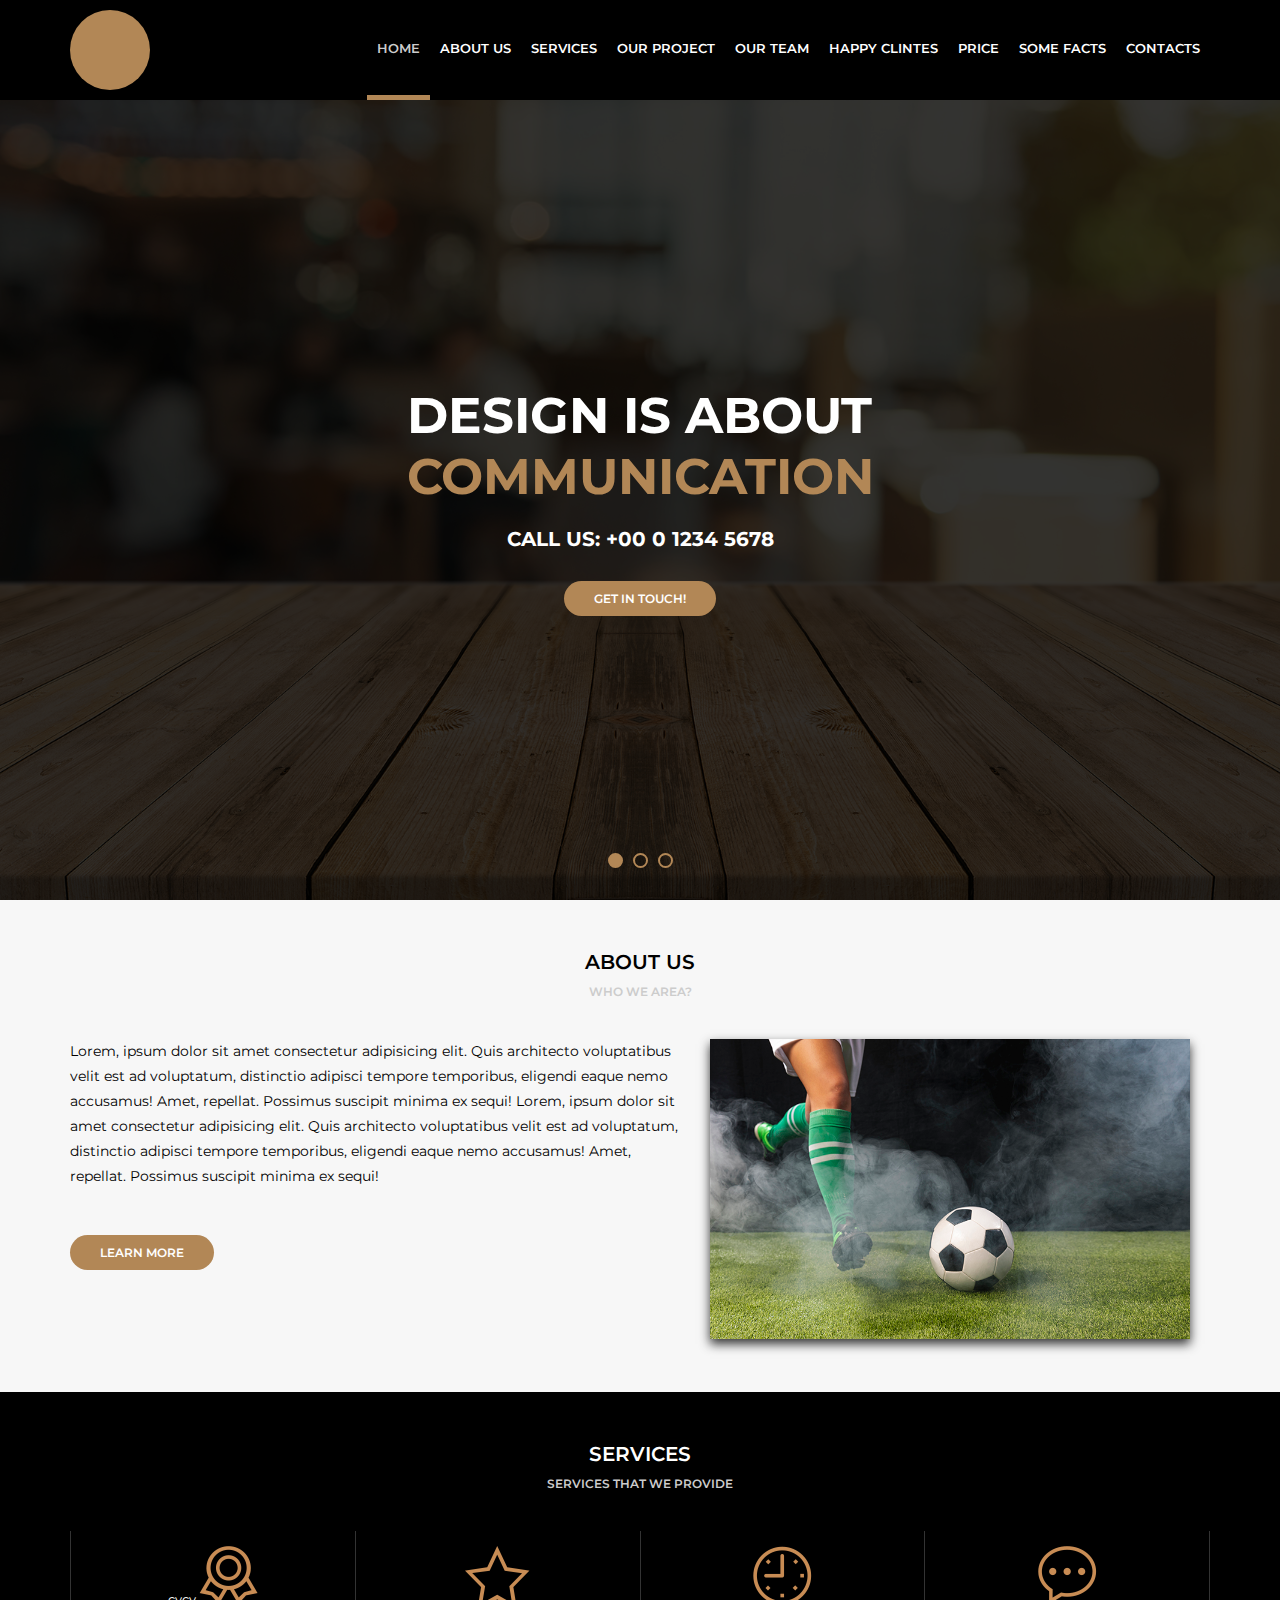
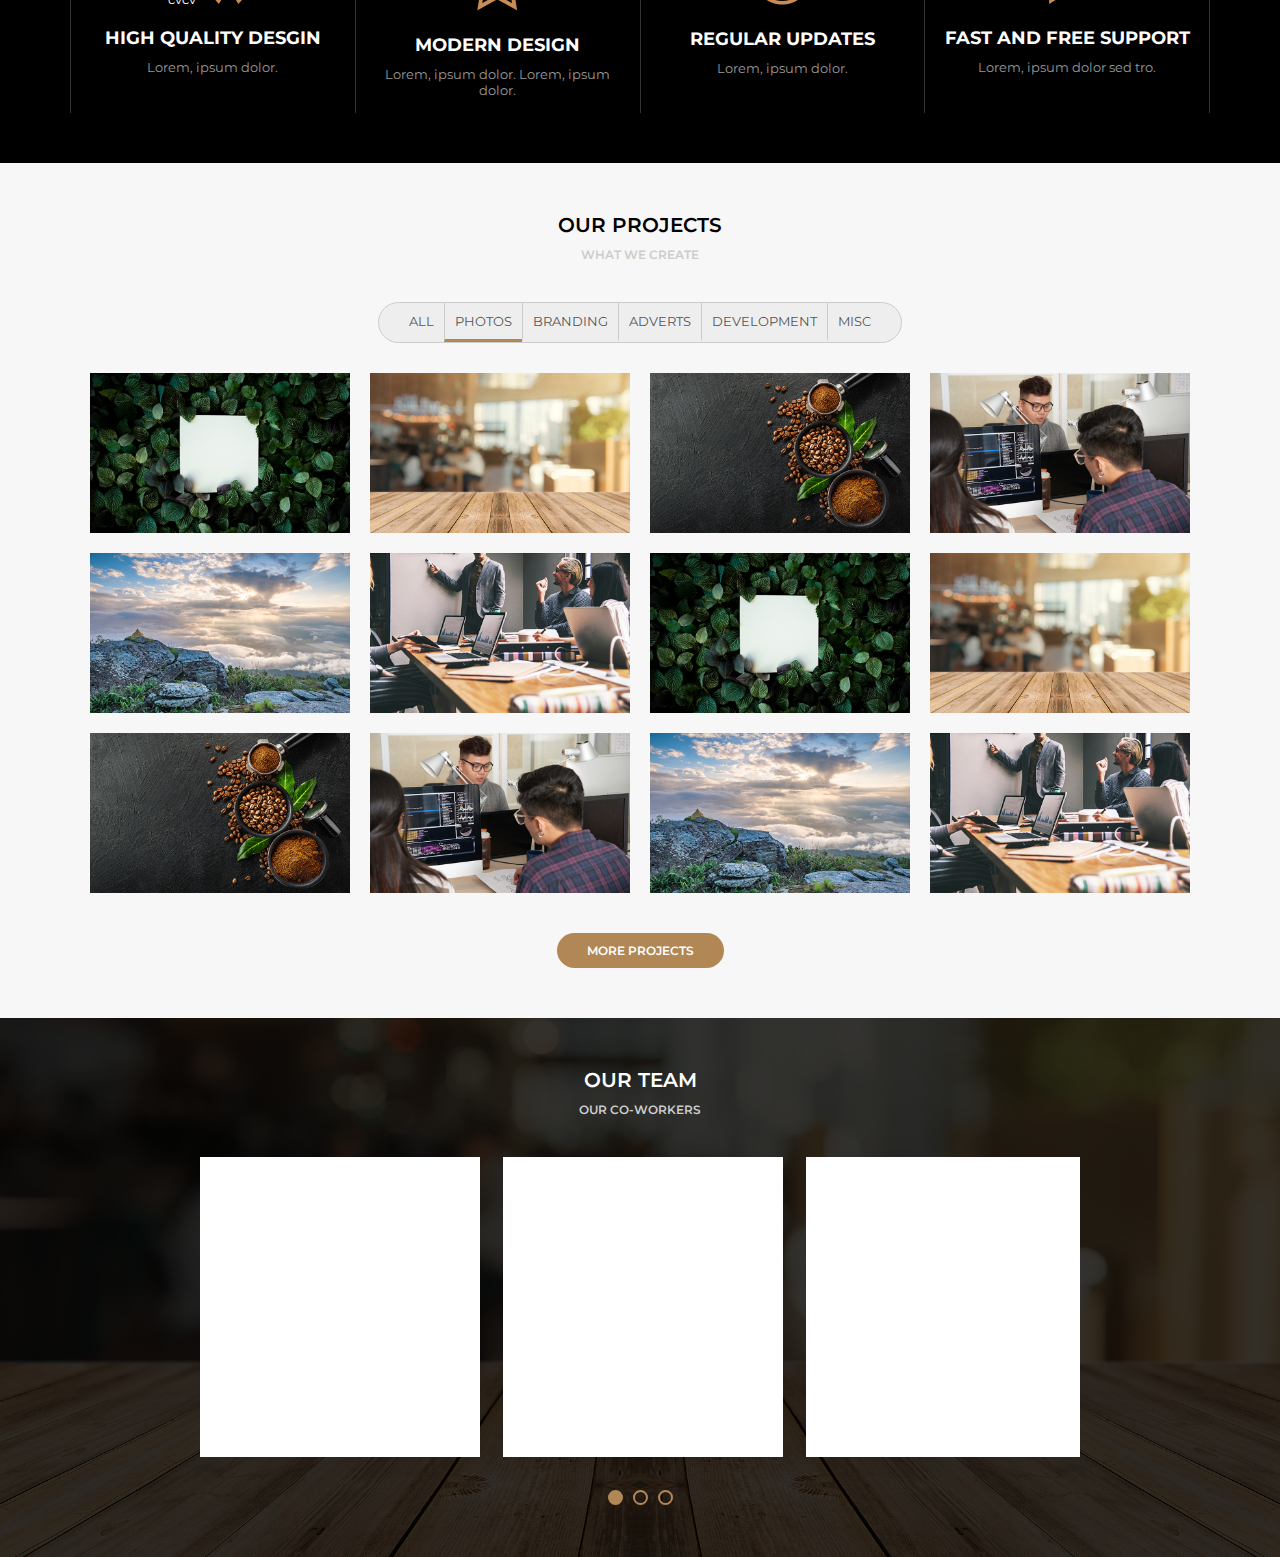
==== home.html @ 19d73759 "Initial commit" ====
<!DOCTYPE html>
<html lang="en">

<head>
    <meta charset="UTF-8">
    <meta http-equiv="X-UA-Compatible" content="IE=edge">
    <meta name="viewport" content="width=device-width, initial-scale=1.0">
    <link rel="stylesheet" href="./assets/css/style.css">
    <link rel="preconnect" href="https://fonts.googleapis.com">
    <!--* <link rel="preconnect" href="https://fonts.gstatic.com" crossorigin> -->
    <link href="https://fonts.googleapis.com/css2?family=Montserrat:wght@300;400;600;700&display=swap" rel="stylesheet">
    <title>Document</title>
</head>

<body>
    <header>
        <div class="header">
            <div class="logo">
                <div class="logoimg">

                </div>
            </div>
            <div class="menu">
                <nav>
                    <ul>
                        <li class="active"><a href="">Home</a></li>
                        <li><a href="">About Us</a></li>
                        <li><a href=""> Services</a></li>
                        <li><a href="">Our Project</a></li>
                        <li><a href="">Our Team</a></li>
                        <li><a href="">Happy clintes</a></li>
                        <li><a href="">Price</a></li>
                        <li><a href="">Some Facts</a></li>
                        <li><a href="">Contacts</a></li>
                    </ul>
                </nav>
            </div>
        </div>
    </header>
    <main>
        <section class="banner">
            <div class="sliders" style="margin-left:0 ;">
                <div class="slide">
                    <div class="slidearea">
                        <h1>Design is about <br><span>Communication</span></h1>
                        <h2>Call Us: +00 0 1234 5678</h2>
                        <a href="" class="button">Get in touch!</a>
                    </div>
                </div>
                <div class="slide">
                    <div class="slidearea">
                        <h1>Design is about <br><span>Teste</span></h1>
                        <h2>Call Us: +00 0 1234 5678</h2>
                        <a href="" class="button">Get in touch!</a>
                    </div>
                </div>
                <div class="slide">
                    <div class="slidearea">
                        <h1>Design is about <br><span>algo</span></h1>
                        <h2>Call Us: +00 0 1234 5678</h2>
                        <a href="" class="button">Get in touch!</a>
                    </div>
                </div>
            </div>
            <div class="sliders-pointers">
                <div class="pointer active"></div>
                <div class="pointer"></div>
                <div class="pointer"></div>
            </div>
        </section>

        <section class="default light">
            <div class="section-title">About us</div>
            <div class="section-desc">Who we area?</div>
            <div class="section-body">
                <div class="section-aboutus">
                    <div class="section-aboutus--left">
                        <p>
                            Lorem, ipsum dolor sit amet consectetur adipisicing elit. Quis architecto voluptatibus velit
                            est ad voluptatum, distinctio adipisci tempore temporibus, eligendi eaque nemo accusamus!
                            Amet, repellat. Possimus suscipit minima ex sequi!
                            Lorem, ipsum dolor sit amet consectetur adipisicing elit. Quis architecto voluptatibus velit
                            est ad voluptatum, distinctio adipisci tempore temporibus, eligendi eaque nemo accusamus!
                            Amet, repellat. Possimus suscipit minima ex sequi!
                        </p>
                        <br>
                        <a href="" class="button">Learn More</a>
                    </div>
                    <div class="section-aboutus--right">
                        <img src="./media/foto9.jpg" alt="foto-futebol">
                    </div>
                </div>

            </div>
        </section> 

        <section class="default dark">
            <div class="section-title">Services</div>
            <div class="section-desc">Services that we provide</div>
            <div class="section-body">
                <div class="section-services">
                    <div class="section-service"> cvcv
                        <img src="./assets/imagens/medalha.png" alt="icone-medalha">
                        <h4>High Quality Desgin</h4>
                        <p>Lorem, ipsum dolor.</p>
                    </div>
                    <div class="section-service">
                        <img src="./assets/imagens/estrela.png" alt="icone-estrela">
                        <h4>Modern design</h4>
                        <p>Lorem, ipsum dolor. Lorem, ipsum dolor.</p>
                    </div>
                    <div class="section-service">
                        <img src="./assets/imagens/relogio.png" alt="icone-medalha">
                        <h4>Regular Updates</h4>
                        <p>Lorem, ipsum dolor.</p>
                    </div>
                    <div class="section-service">
                        <img src="./assets/imagens/balao.png" alt="icone-medalha">
                        <h4>fast and free support</h4>
                        <p>Lorem, ipsum dolor sed tro.</p>
                    </div>

                </div>
            </div>
        </section>

        <section class="default light">
            <div class="section-title">Our Projects</div>
            <div class="section-desc">what we create </div>
            <div class="section-body">
                <div class="section-projects">
                    <div class="section-projects--filters">
                        <ul>
                            <li>All</li>
                            <li class="active">Photos</li>
                            <li>Branding</li>
                            <li>Adverts</li>
                            <li>Development</li>
                            <li>Misc</li>
                        </ul>
                    </div>
                    <div class="section-projects--photos">
                        <div class="section-projects--photo">
                            <div class="section-projects--photoarea">
                                <div class="section-projects--photoinfo">
                                    <h5>ABOUT</h5>
                                    <p>Lorem ipsum dolor sit amet.</p>
                                </div>
                                <img src="./media/foto1.jpg" alt="">
                            </div>
                        </div>
                        <div class="section-projects--photo">
                            <div class="section-projects--photoarea">
                                <div class="section-projects--photoinfo">
                                    <h5>ABOUT</h5>
                                    <p>Lorem ipsum dolor sit amet.</p>
                                </div>
                                <img src="./media/foto2.jpg" alt="">
                            </div>
                        </div>
                        <div class="section-projects--photo">
                            <div class="section-projects--photoarea">
                                <div class="section-projects--photoinfo">
                                    <h5>ABOUT</h5>
                                    <p>Lorem ipsum dolor sit amet.</p>
                                </div>
                                <img src="./media/foto3.jpg" alt="">
                            </div>
                        </div>
                        <div class="section-projects--photo">
                            <div class="section-projects--photoarea">
                                <div class="section-projects--photoinfo">
                                    <h5>ABOUT</h5>
                                    <p>Lorem ipsum dolor sit amet.</p>
                                </div>
                                <img src="./media/foto4.jpg" alt="">
                            </div>
                        </div>
                        <div class="section-projects--photo">
                            <div class="section-projects--photoarea">
                                <div class="section-projects--photoinfo">
                                    <h5>ABOUT</h5>
                                    <p>Lorem ipsum dolor sit amet.</p>
                                </div>
                                <img src="./media/foto5.jpg" alt="">
                            </div>
                        </div>
                        <div class="section-projects--photo">
                            <div class="section-projects--photoarea">
                                <div class="section-projects--photoinfo">
                                    <h5>ABOUT</h5>
                                    <p>Lorem ipsum dolor sit amet.</p>
                                </div>
                                <img src="./media/foto6.jpg" alt="">
                            </div>
                        </div>
                        <div class="section-projects--photo">
                            <div class="section-projects--photoarea">
                                <div class="section-projects--photoinfo">
                                    <h5>ABOUT</h5>
                                    <p>Lorem ipsum dolor sit amet.</p>
                                </div>
                                <img src="./media/foto1.jpg" alt="">
                            </div>
                        </div>
                        <div class="section-projects--photo">
                            <div class="section-projects--photoarea">
                                <div class="section-projects--photoinfo">
                                    <h5>ABOUT</h5>
                                    <p>Lorem ipsum dolor sit amet.</p>
                                </div>
                                <img src="./media/foto2.jpg" alt="">
                            </div>
                        </div>
                        <div class="section-projects--photo">
                            <div class="section-projects--photoarea">
                                <div class="section-projects--photoinfo">
                                    <h5>ABOUT</h5>
                                    <p>Lorem ipsum dolor sit amet.</p>
                                </div>
                                <img src="./media/foto3.jpg" alt="">
                            </div>
                        </div>
                        <div class="section-projects--photo">
                            <div class="section-projects--photoarea">
                                <div class="section-projects--photoinfo">
                                    <h5>ABOUT</h5>
                                    <p>Lorem ipsum dolor sit amet.</p>
                                </div>
                                <img src="./media/foto4.jpg" alt="">
                            </div>
                        </div>
                        <div class="section-projects--photo">
                            <div class="section-projects--photoarea">
                                <div class="section-projects--photoinfo">
                                    <h5>ABOUT</h5>
                                    <p>Lorem ipsum dolor sit amet.</p>
                                </div>
                                <img src="./media/foto5.jpg" alt="">
                            </div>
                        </div>
                        <div class="section-projects--photo">
                            <div class="section-projects--photoarea">
                                <div class="section-projects--photoinfo">
                                    <h5>ABOUT</h5>
                                    <p>Lorem ipsum dolor sit amet.</p>
                                </div>
                                <img src="./media/foto6.jpg" alt="">
                            </div>
                        </div>
                    </div>
                    <a href="#" class="button">More Projects</a>
                </div>

            </div>
        </section>

        <section class="default dark bg-team">
            <div class="section-team-area">
                <div class="section-title">our team</div>
                <div class="section-desc">our co-workers</div>
                <div class="section-body">
                    
                    <div class="section-team">
                        <div class="sliders" style="margin-left:0;">
                            <div class="slide">
                                <div class="slidearea">
                                   ...
                                </div>
                            </div>
                            <div class="slide">
                                <div class="slidearea">
                                    ...
                                </div>
                            </div>
                            <div class="slide">
                                <div class="slidearea">
                                    ...
                                </div>
                            </div>
                        </div>
                    </div>
                    <div class="sliders-pointers">
                        <div class="pointer active"></div>
                        <div class="pointer"></div>
                        <div class="pointer"></div>
                    </div>
                </div>
            </div>  
        </section>


    </main>
    <footer>

    </footer>
</body>

</html>
---- assets/css/style.css ----
@charset "UTF-8";



* {
    box-sizing: border-box;
    margin: 0px;
    padding: 0px;

}

body {
    font-family: 'Montserrat', 'Arial', 'Helvetica', 'sans-serif';
    font-size: 13px;
    overflow-x: hidden;
}

header {
    height: 100px;
    background-color: #000000;
    color: white;

}

.header {
    max-width: 1140px;
    height: 100px;
    margin: auto;
    display: flex;
    align-items: center;

}

.logo {

    width: 100px;


}

.logoimg {
    width: 80px;
    height: 80px;
    background-color: #b28756;
    border-radius: 40px;
}

.menu {

    flex: 1;
    display: flex;
    justify-content: flex-end;
}

.menu ul,
.menu li {
    list-style: none;
}

.menu ul {
    display: flex;
}

.menu li a {
    color: #FFF;
    text-transform: uppercase;
    font-weight: 600;
    text-decoration: none;
    padding-left: 10px;
    padding-right: 10px;
    height: 100px;
    display: flex;
    align-items: center;
    border-bottom: 5px solid #000000;

}

.menu li a:hover,
.menu .active a {
    border-bottom: 5px solid #b28756;
    color: #CCC;

}

.button {
    display: inline-block;
    background-color: #b28756;
    color: white;
    text-transform: uppercase;
    font-size: 12px;
    font-weight: 600;
    text-decoration: none;
    padding: 10px 30px;
    border-radius: 20px;
    margin-top: 30px;
}

.banner {
    height: calc(100vh - 100px);
    background-color: #333;
    background-image: url("../imagens/bg.jpg");
    background-size: cover;
    background-position: bottom;
    overflow: hidden;
}

/* .banner .sliders {
    background-color: rgba(61, 61, 61, 0.235);
    height: calc(100vh - 100px);

} */

.banner .sliders {
    width: 1000vw;
    height: 100%;



}

.banner .slide {
    width: 100vw;
    height: 100%;
    display: inline-block;
    background-color: rgba(0, 0, 0, 0.8);
}

.banner .slidearea {
    display: flex;
    flex-direction: column;
    height: 100%;
    align-items: center;
    justify-content: center;
    color: white;

}

.banner h1 {
    text-transform: uppercase;
    font-weight: bold;
    font-size: 50px;
}

.banner h1 span {
    color: #b28756;
}

.banner h2 {
    text-transform: uppercase;
    margin-top: 20px;
}


.banner .sliders-pointers {
    width: 100vw;
    height: 20px;

    position: absolute;
    margin-top: -50px;
    display: flex;
    justify-content: center;
    align-items: center;
}

.banner .pointer {
    width: 15px;
    height: 15px;
    border: 2px solid #b28756;
    border-radius: 8px;
    margin-left: 5px;
    margin-right: 5px;
    cursor: pointer;
}

.banner .pointer.active {
    background-color: #b28756;
}

.default {

    padding-top: 50px;
    padding-bottom: 50px;
}

.default .section-title,
.default .section-desc {
    text-align: center;
    text-transform: uppercase;
    font-weight: 600;
}

.default .section-title {
    font-size: 20px;


}

.default .section-desc {
    font-size: 12px;
    color: #CCC;
    margin-top: 10px;
    margin-bottom: 40px;
}

.default .section-body {
    max-width: 1140px;
    margin: auto;

}

.default.light {
    background-color: #F7F7F7;
}


.default.light .section-title,
.default.light .section-body {
    color: #000;

}

.default.dark {
    background-color: #000;
}

.default.dark .section-title,
.default.dark .section-body {
    color: #FFF;
}














/** CSS de áreas especificas */

.section-aboutus {
    display: flex;
}

.section-aboutus--left {
    flex: 1;
}

.section-aboutus--left p {
    font-size: 14px;
    line-height: 25px;
}

.section-aboutus--right {
    width: 520px;
    text-align: center;

}

.section-aboutus--right img {
    width: 480px;
    box-shadow: 0px 5px 10px #333;
}


.section-services {
    display: flex;

}

.section-service {
    flex: 1;
    text-align: center;
    border-right: 1px solid #333;
    padding: 15px;

}

.section-service:first-child {
    border-left: 1px solid #333;
}

.section-service h4 {
    margin-top: 20px;
    text-transform: uppercase;
    font-size: 18px;

}

.section-service p {
    margin-top: 10px;
    font-size: 13px;
    color: #999;
}




.section-projects {
    display: flex;
    flex-direction: column;
    align-items: center;

}

.section-projects--filters {
    display: inline-block;
    border: 1px solid #CCC;
    background-color: #EEE;
    border-radius: 30px;
    margin: auto;
    padding: 0px 20px;

}

.section-projects--filters ul,
.section-projects--filters li {
    list-style: none;
    display: flex;
}

.section-projects--filters li {
    display: inline-block;
    padding: 10px;
    text-transform: uppercase;
    font-size: 13px;
    border-left: 1px solid #CCC;
    color: #555;
    border-bottom: 3px solid #EEE;
    cursor: pointer;

}

.section-projects--filters .active,
.section-projects--filters li:hover {
    border-bottom-color: #b28756;
}

.section-projects--filters li:first-child {
    border-left: none;
}

.section-projects--photos {
    width: 100vw;
    max-width: 1140px;
    margin-top: 20px;
    display: flex;
    flex-wrap: wrap;
    justify-content: center;

}

.section-projects--photo {
    width: 280px;

}

.section-projects--photoarea {
    margin: 10px;
    width: 260px;
    height: 160px;
}

.section-projects--photoarea img {
    width: inherit;
    height: inherit;
}

.section-projects--photoinfo {
    position: absolute;
    background-color: rgba(0, 0, 0, 0.5);
    width: inherit;
    height: inherit;
    display: none;
    justify-content: center;
    align-items: center;
    color: white;
    flex-direction: column;

}

.section-projects--photoinfo h5 {
    font-size: 18px;
    font-weight: 600;

}

.section-projects--photoarea:hover .section-projects--photoinfo {
    display: flex;
}

.bg-team {
    background-image: url("../imagens/bg.jpg");
    background-size: cover;
    background-position: center;
    padding: 0;
}

.section-team-area {
    background-color: rgba(0, 0, 0, 0.8);
    padding-top: 50px;
    padding-bottom: 50px;
}

.section-team{
    overflow: hidden;
    max-width: 880px;
    margin: auto;
}

.section-team .sliders {
    width: 1000vw;
    height: 100%;



}

.section-team .slide {
    width: 280px;
    height: 100%;
    min-height: 300px;
    display: inline-block;
    background-color: rgba(255, 255, 255);
    margin-right: 20px;
}

.section-team .slidearea {
    display: flex;
    flex-direction: column;
    height: 100%;
    align-items: center;
    justify-content: center;
    color: white;

}

.section-team-area .sliders-pointers {
    margin-top: 30px;
    height: 20px;

    display: flex;
    justify-content: center;
    align-items: center;
}

.section-team-area .pointer {
    width: 15px;
    height: 15px;
    border: 2px solid #b28756;
    border-radius: 8px;
    margin-left: 5px;
    margin-right: 5px;
    cursor: pointer;
}

.section-team-area .pointer.active {
    background-color: #b28756;
}
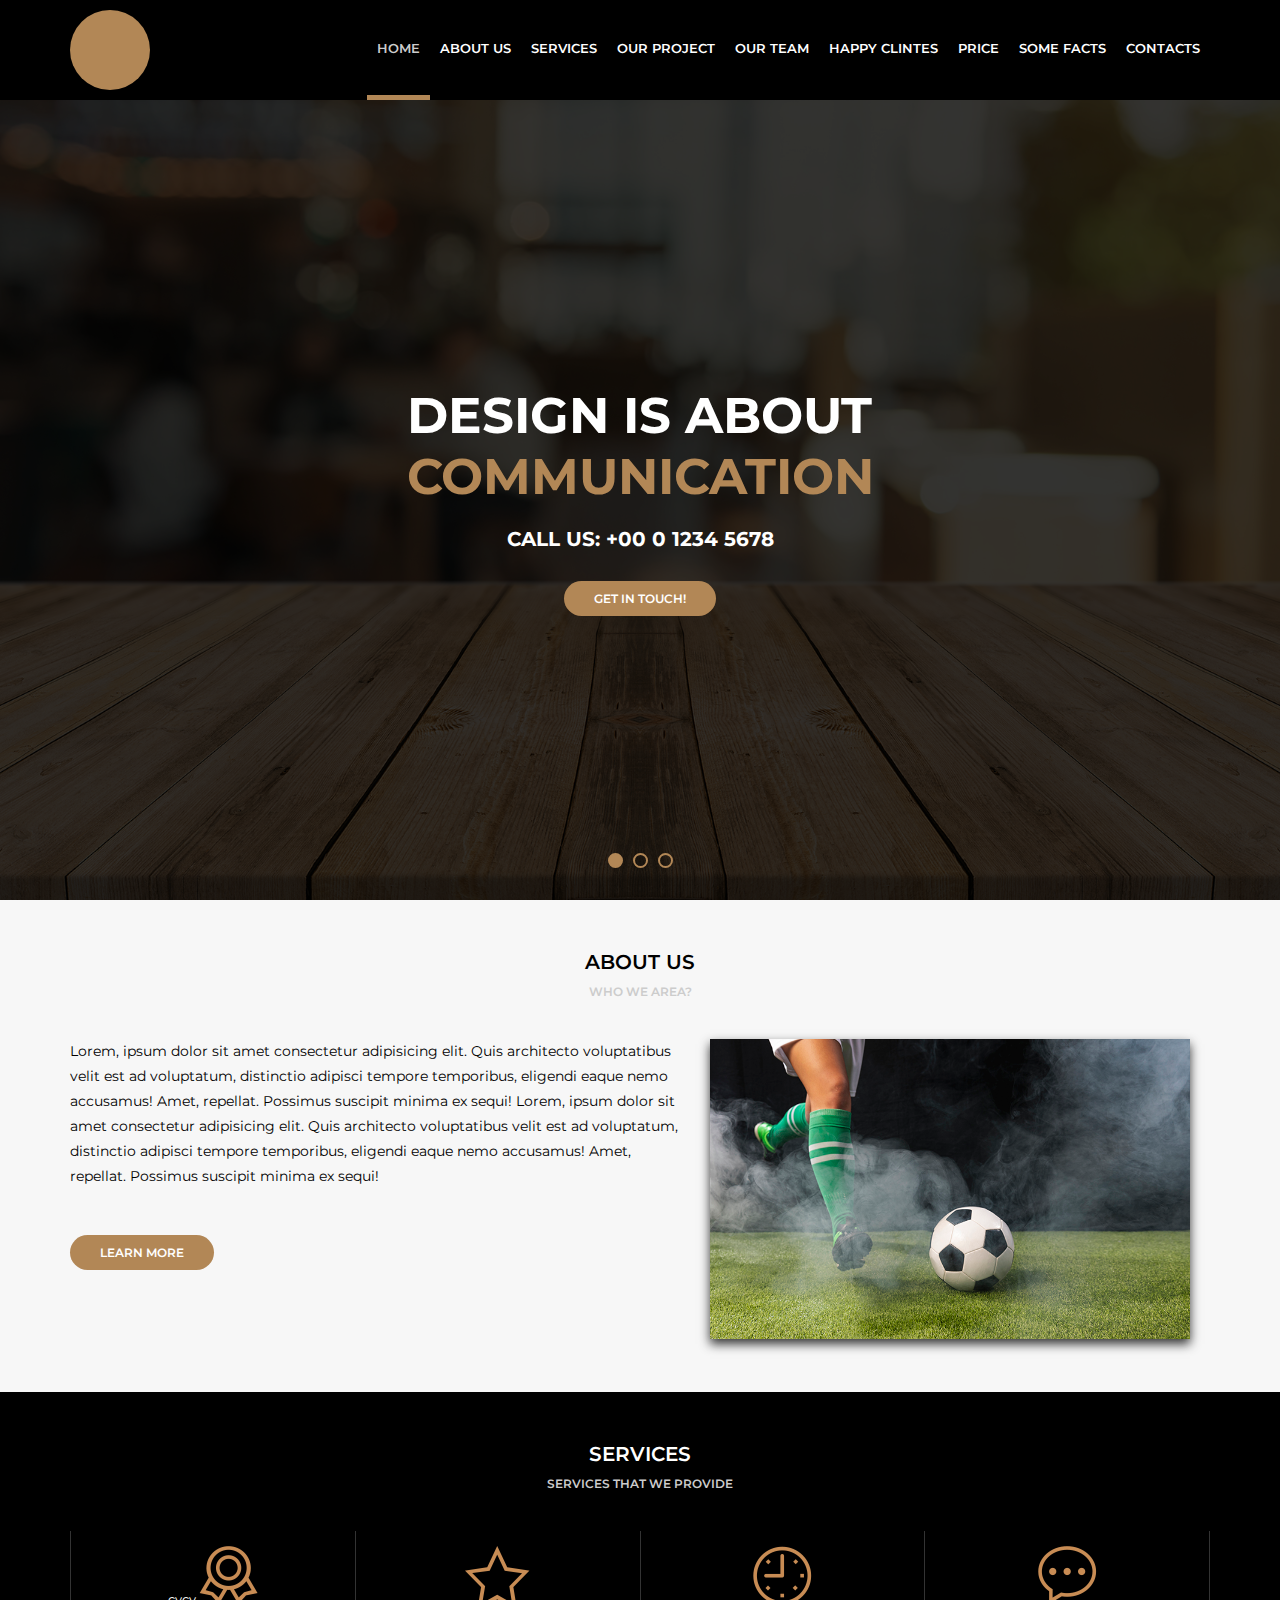
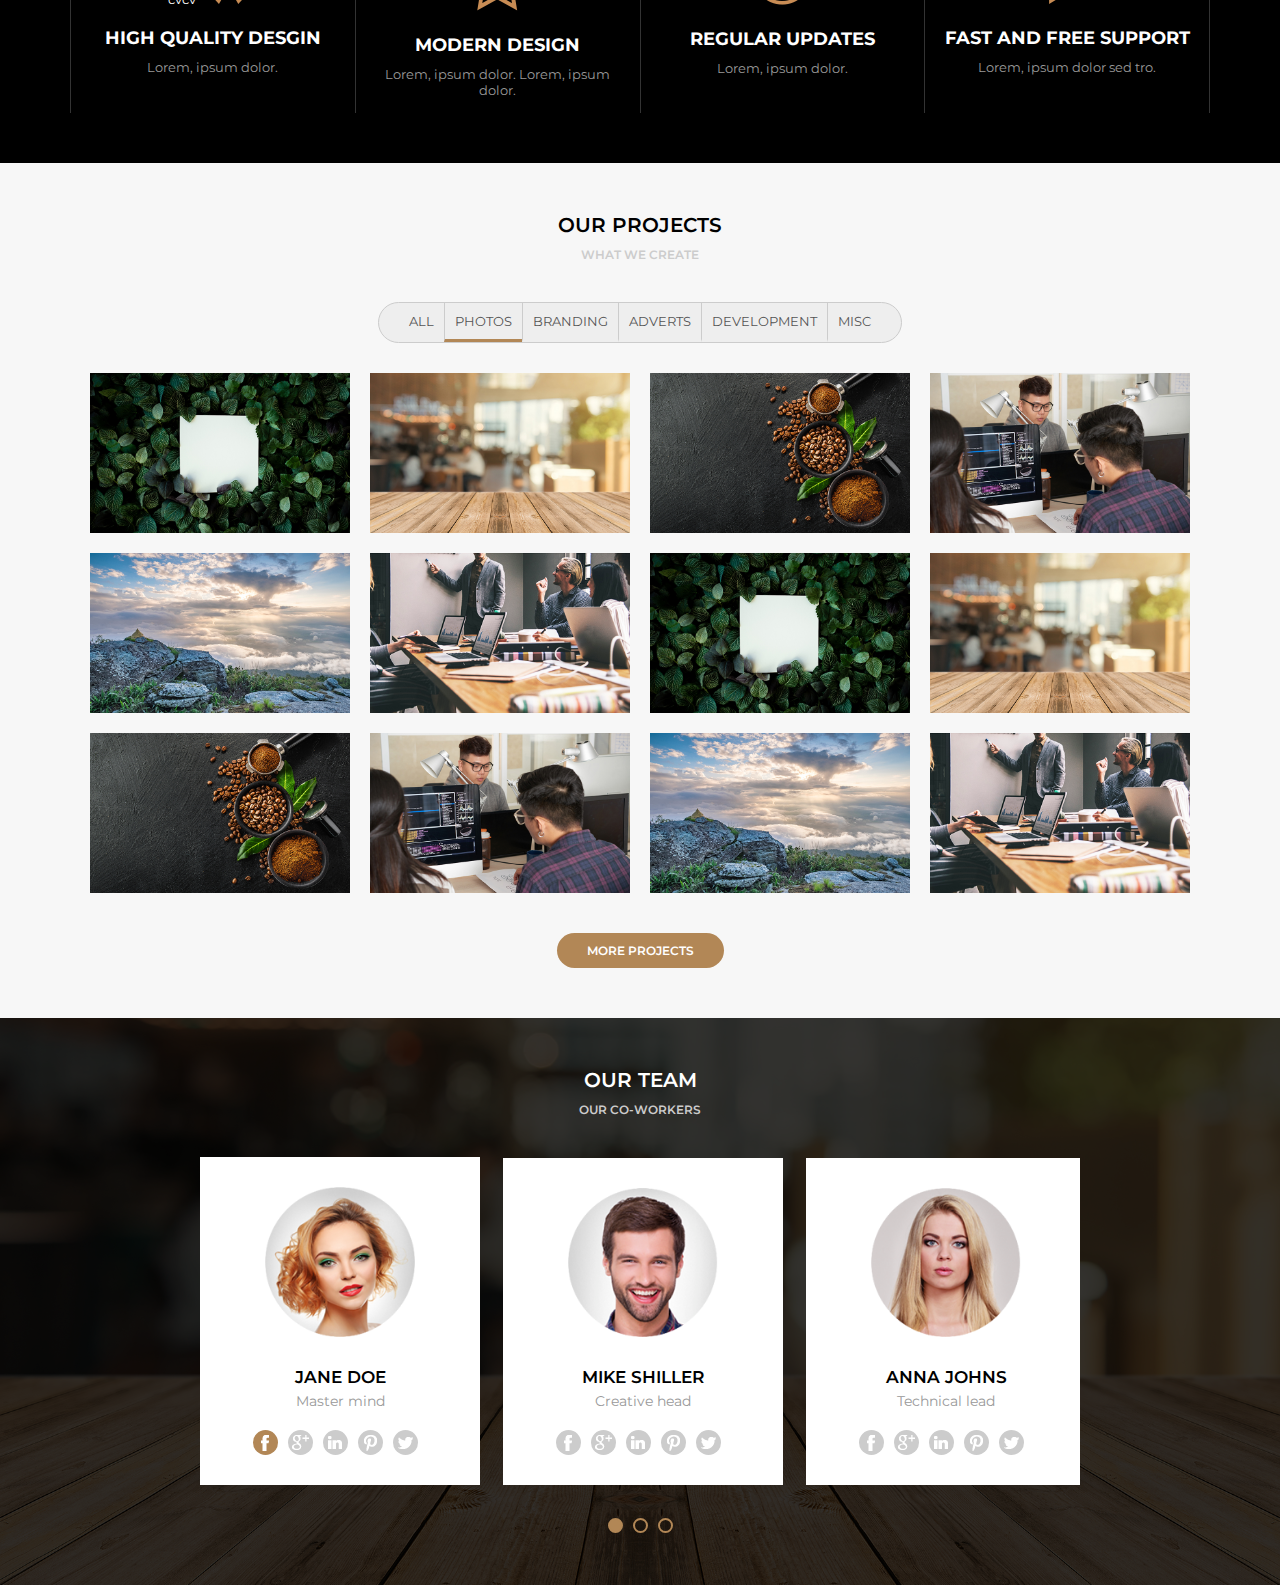
==== commit 66f40ec7: "update on section team" ====
--- a/home.html
+++ b/home.html
@@ -265,17 +265,62 @@
                         <div class="sliders" style="margin-left:0;">
                             <div class="slide">
                                 <div class="slidearea">
-                                   ...
+                                   <img class="section-team--avatar" src="./media/mulher1.png" alt="Woman Photo">
+                                   <div class="section-team--name">Jane Doe</div>
+                                   <div class="section-team--role">Master mind</div>
+                                   <div class="section-team--social">
+                                        <a class="actived" href=""><img src="./assets/imagens/facebook.png" alt="fabook-icone"></a>
+                                        <a href=""><img src="./assets/imagens/googleplus.png" alt="googleplus-icone"></a>
+                                        <a href=""><img src="./assets/imagens/linkedin.png" alt="linkedin-icone"></a>
+                                        <a href=""><img src="./assets/imagens/pinterest.png" alt="pinterest-icone"></a>
+                                        <a href=""><img src="./assets/imagens/twitter.png" alt="twitter-icone"></a>
+                                        
+                                   </div>
                                 </div>
                             </div>
                             <div class="slide">
                                 <div class="slidearea">
-                                    ...
+                                    <img class="section-team--avatar" src="./media/homem1.png" alt="Woman Photo">
+                                   <div class="section-team--name">mike shiller</div>
+                                   <div class="section-team--role">Creative head</div>
+                                   <div class="section-team--social">
+                                        <a href=""><img src="./assets/imagens/facebook.png" alt="fabook-icone"></a>
+                                        <a href=""><img src="./assets/imagens/googleplus.png" alt="googleplus-icone"></a>
+                                        <a href=""><img src="./assets/imagens/linkedin.png" alt="linkedin-icone"></a>
+                                        <a href=""><img src="./assets/imagens/pinterest.png" alt="pinterest-icone"></a>
+                                        <a href=""><img src="./assets/imagens/twitter.png" alt="twitter-icone"></a>
+                                        
+                                   </div>
                                 </div>
                             </div>
                             <div class="slide">
                                 <div class="slidearea">
-                                    ...
+                                    <img class="section-team--avatar" src="./media/mulher2.png" alt="Woman Photo">
+                                   <div class="section-team--name">Anna Johns</div>
+                                   <div class="section-team--role">Technical lead</div>
+                                   <div class="section-team--social">
+                                        <a href=""><img src="./assets/imagens/facebook.png" alt="fabook-icone"></a>
+                                        <a href=""><img src="./assets/imagens/googleplus.png" alt="googleplus-icone"></a>
+                                        <a href=""><img src="./assets/imagens/linkedin.png" alt="linkedin-icone"></a>
+                                        <a href=""><img src="./assets/imagens/pinterest.png" alt="pinterest-icone"></a>
+                                        <a href=""><img src="./assets/imagens/twitter.png" alt="twitter-icone"></a>
+                                        
+                                   </div>
+                                </div>
+                            </div>
+                            <div class="slide">
+                                <div class="slidearea">
+                                    <img class="section-team--avatar" src="./media/mulher2.png" alt="Woman Photo">
+                                   <div class="section-team--name">Anna Johns</div>
+                                   <div class="section-team--role">Technical lead</div>
+                                   <div class="section-team--social">
+                                        <a href=""><img src="./assets/imagens/facebook.png" alt="fabook-icone"></a>
+                                        <a href=""><img src="./assets/imagens/googleplus.png" alt="googleplus-icone"></a>
+                                        <a href=""><img src="./assets/imagens/linkedin.png" alt="linkedin-icone"></a>
+                                        <a href=""><img src="./assets/imagens/pinterest.png" alt="pinterest-icone"></a>
+                                        <a href=""><img src="./assets/imagens/twitter.png" alt="twitter-icone"></a>
+                                        
+                                   </div>
                                 </div>
                             </div>
                         </div>
--- a/assets/css/style.css
+++ b/assets/css/style.css
@@ -411,6 +411,7 @@
     overflow: hidden;
     max-width: 880px;
     margin: auto;
+    
 }
 
 .section-team .sliders {
@@ -436,9 +437,12 @@
     height: 100%;
     align-items: center;
     justify-content: center;
-    color: white;
-
-}
+    color: #000;
+    padding: 30px;
+
+}
+
+
 
 .section-team-area .sliders-pointers {
     margin-top: 30px;
@@ -462,3 +466,50 @@
 .section-team-area .pointer.active {
     background-color: #b28756;
 }
+
+.section-team--avatar{
+    width: 150px;
+    height: auto;
+    
+
+}
+
+
+.section-team--name {
+    text-transform: uppercase;
+    font-weight: 600;
+    font-size: 17px;
+    margin-top: 30px;
+}
+
+.section-team--role {
+    font-size: 14px;
+    color: #999;
+    margin-top: 5px;
+
+}
+
+.section-team--social  {
+    display: flex;
+    margin-top: 20px;
+
+
+}
+
+.section-team--social a  {
+    display: inline-flex;
+    justify-content: center;
+    align-items: center;
+    width: 25px;
+    height: 25px;
+    background-color: #CCC;
+    border-radius: 13px;
+    margin-right: 10px;
+    
+}
+
+.section-team--social a:hover,
+.section-team--social .actived {
+    background-color: #b28756;
+    
+}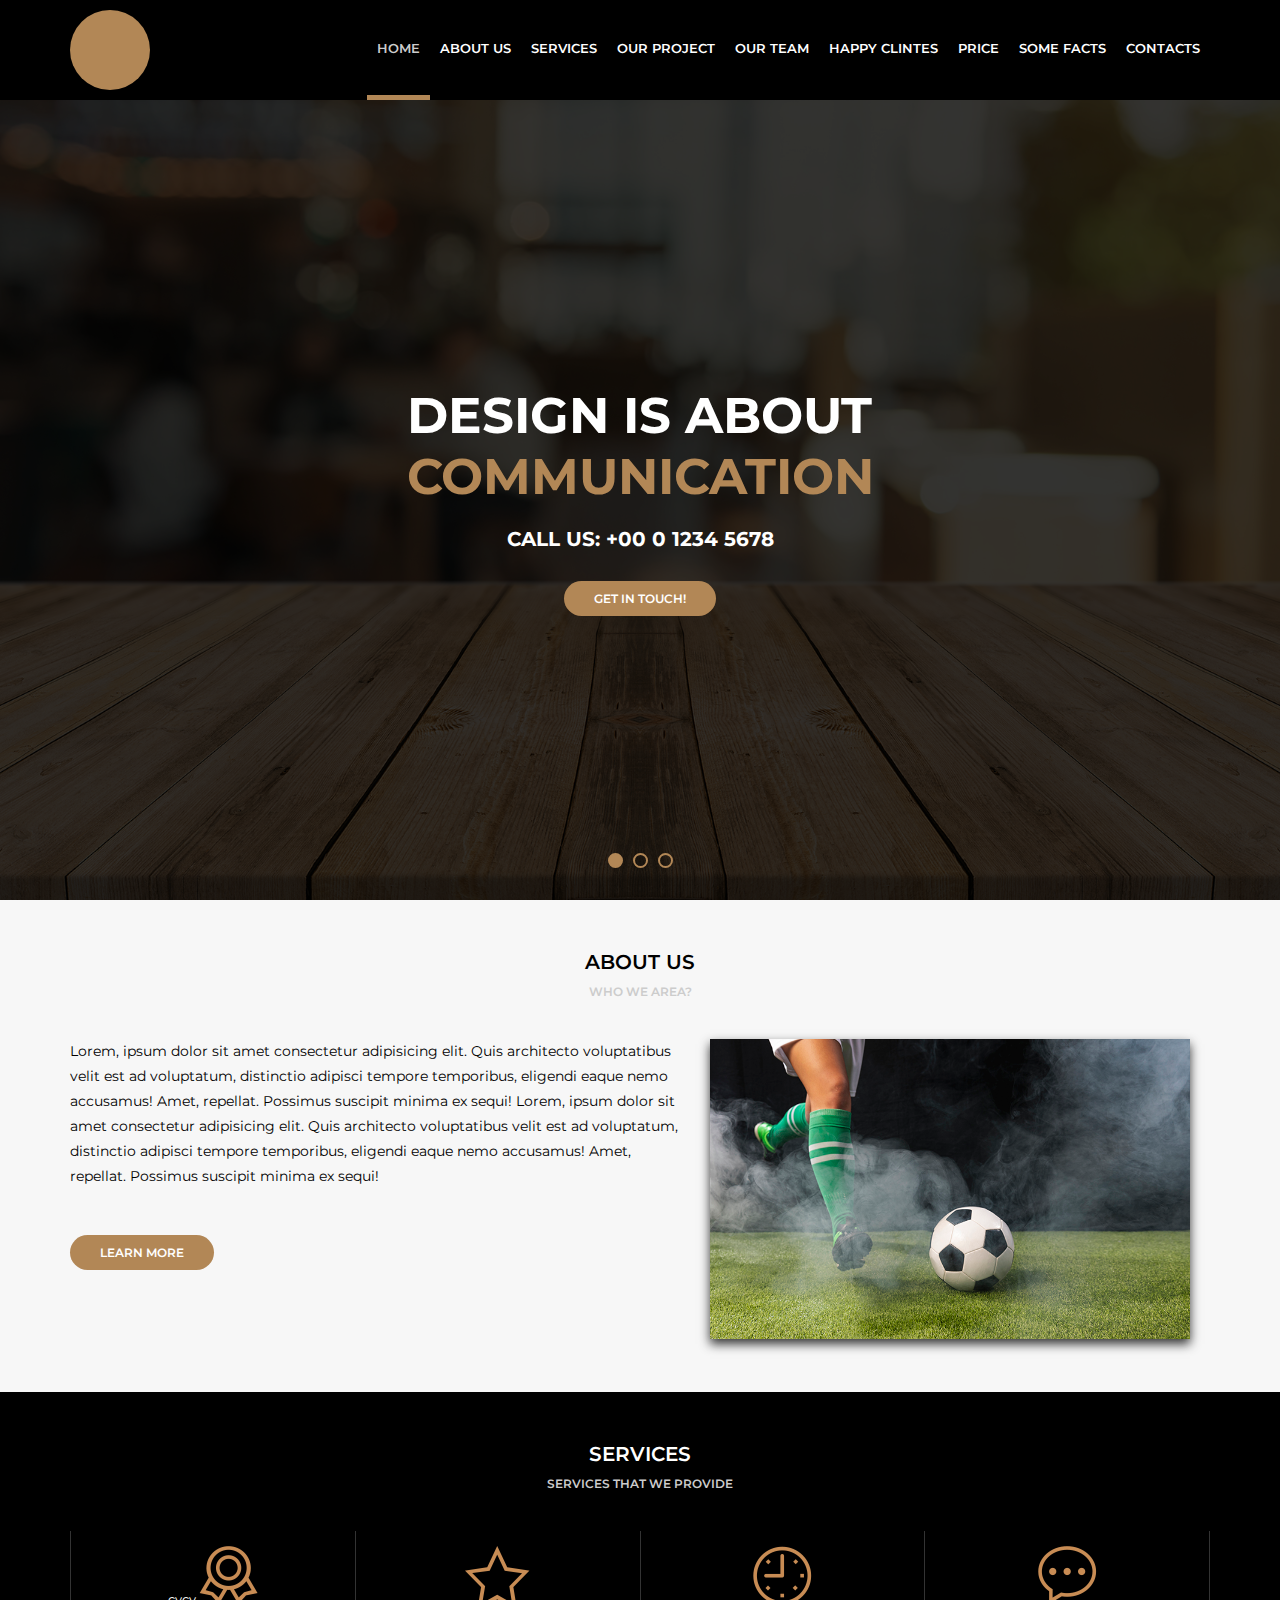
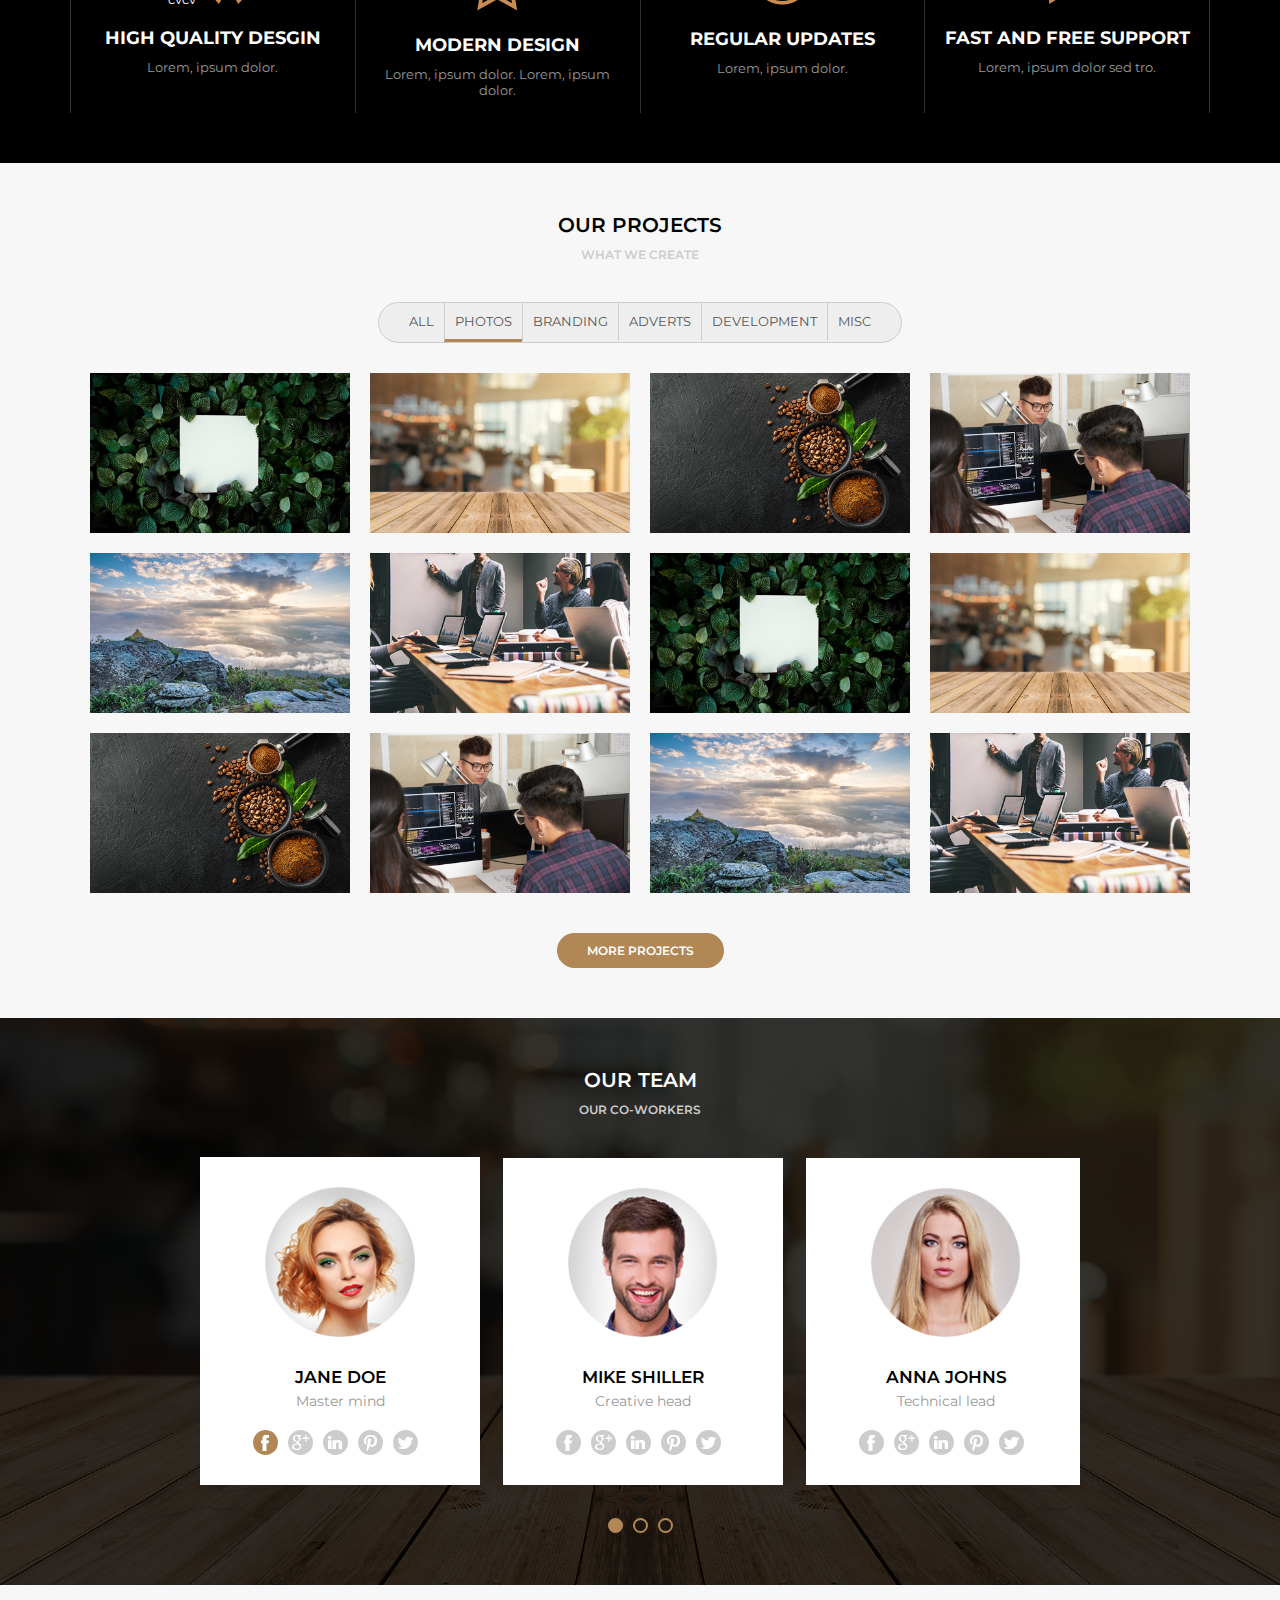
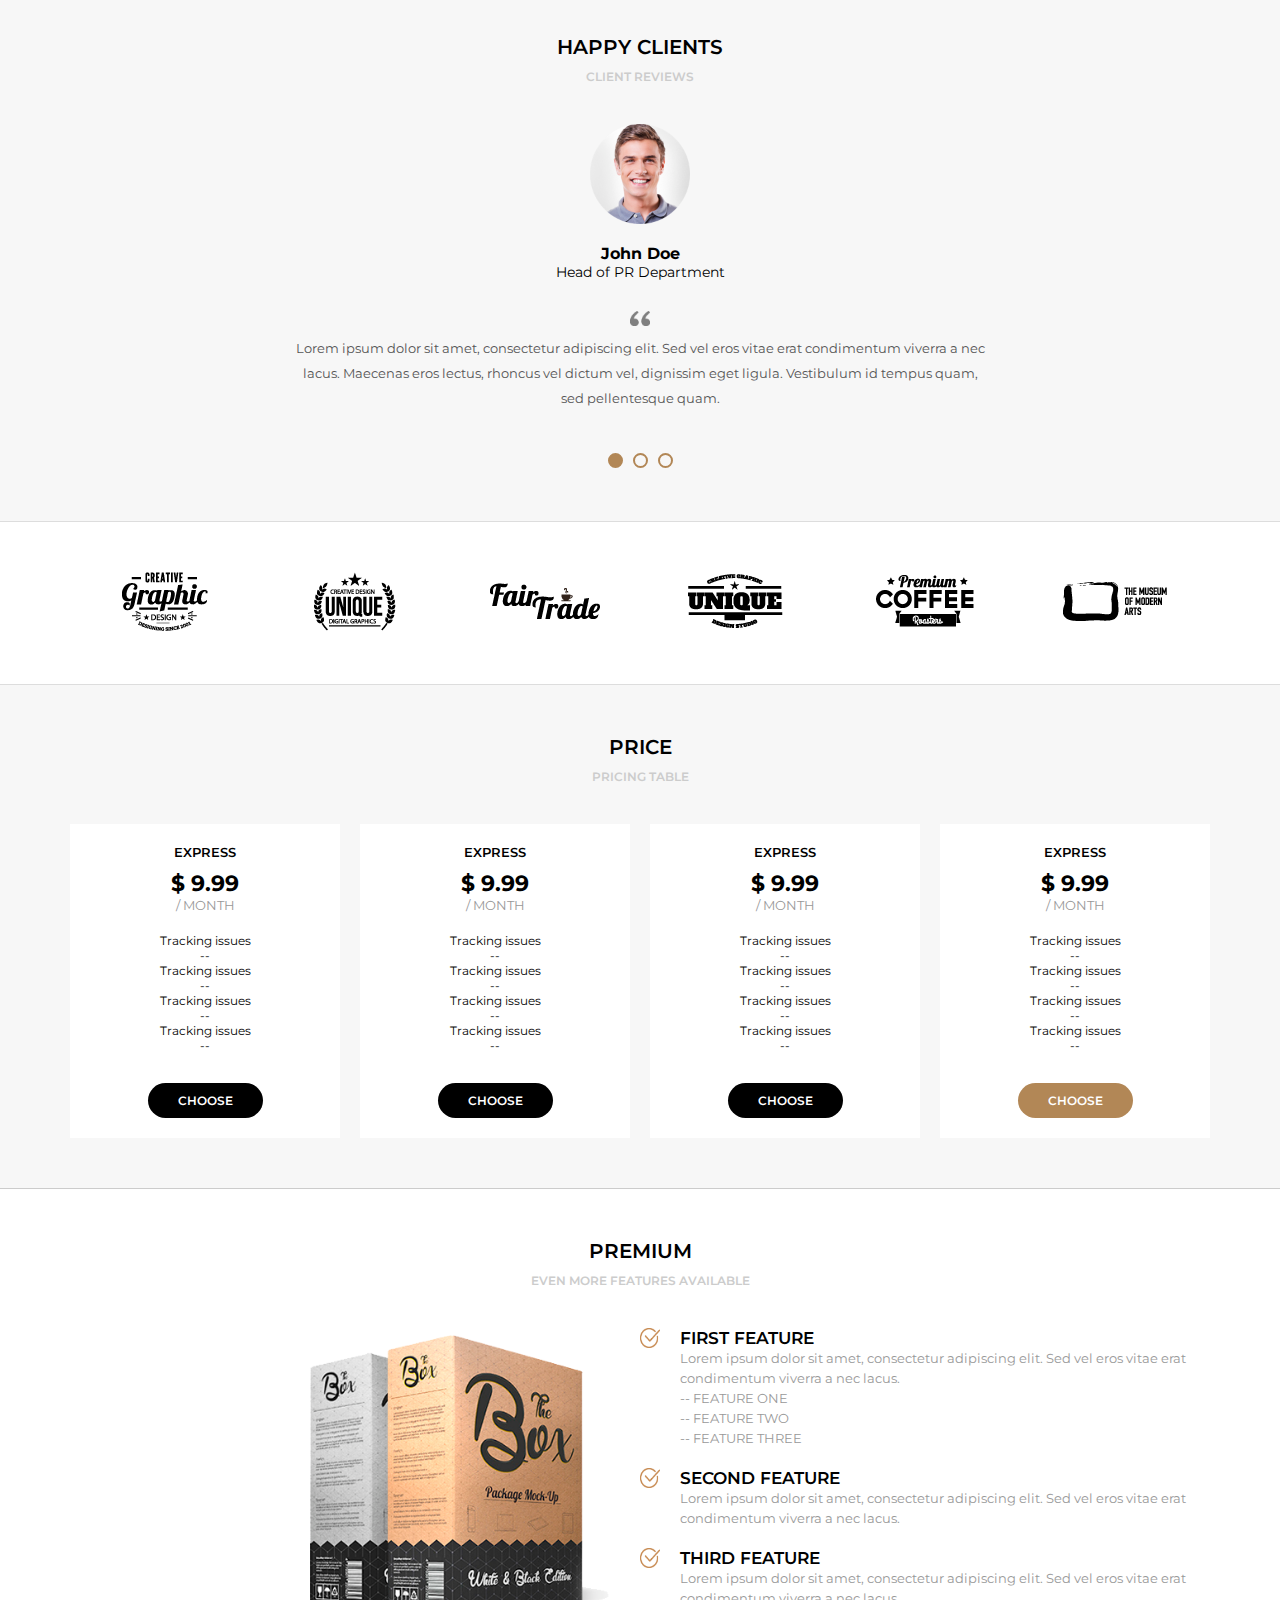
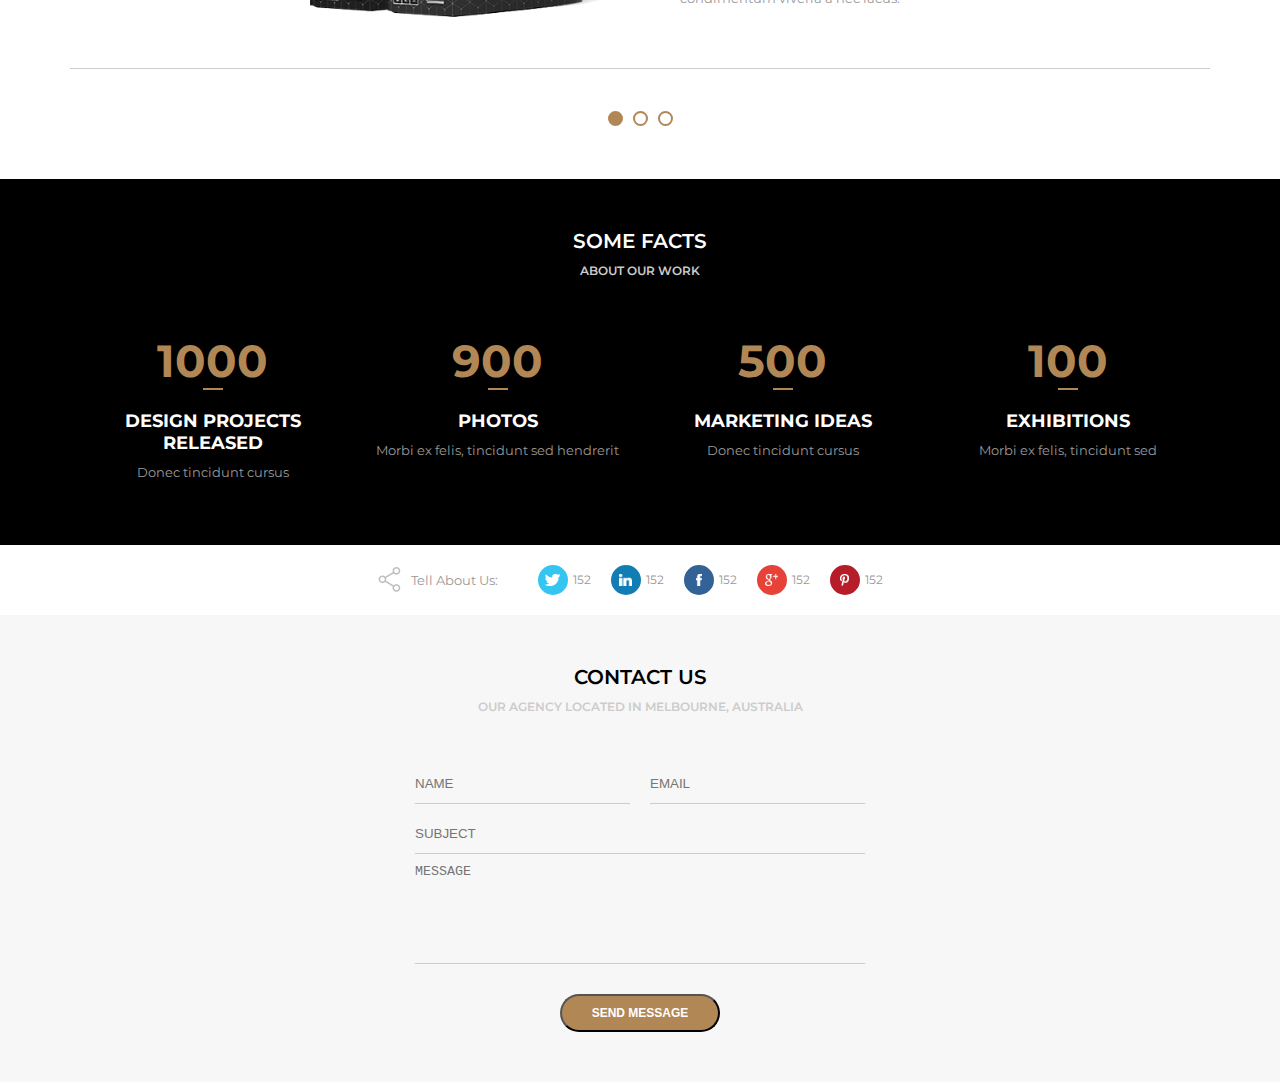
==== commit 92f27b4b: "updates new features" ====
--- a/home.html
+++ b/home.html
@@ -9,7 +9,7 @@
     <link rel="preconnect" href="https://fonts.googleapis.com">
     <!--* <link rel="preconnect" href="https://fonts.gstatic.com" crossorigin> -->
     <link href="https://fonts.googleapis.com/css2?family=Montserrat:wght@300;400;600;700&display=swap" rel="stylesheet">
-    <title>Document</title>
+    <title>Awax project</title>
 </head>
 
 <body>
@@ -334,6 +334,269 @@
             </div>  
         </section>
 
+        <section class="default light testimonials">
+            <div class="section-title">Happy Clients</div>
+            <div class="section-desc">Client Reviews</div>
+            <div class="section-body">
+                <div class="section-testimonials">
+                    <div class="sliders" style="margin-left:0;">
+                        <div class="slide">
+                            <div class="slidearea">
+                                <img class="section-testimonials--avatar" src="media/homem2.png" />
+                                <div class="section-testimonials--name">John Doe</div>
+                                <div class="section-testimonials--role">Head of PR Department</div>
+                                <img class="section-testimonials--quoteimg" src="./assets/imagens/quote.png" />
+                                <div class="section-testimonials--quote">Lorem ipsum dolor sit amet, consectetur adipiscing elit. Sed vel eros vitae erat condimentum viverra a nec lacus. Maecenas eros lectus, rhoncus vel dictum vel, dignissim eget ligula. Vestibulum id tempus quam, sed pellentesque quam.</div>
+                            </div>
+                        </div><div class="slide">
+                            <div class="slidearea">
+                                <img class="section-testimonials--avatar" src="media/homem2.png" />
+                                <div class="section-testimonials--name">John Doe1</div>
+                                <div class="section-testimonials--role">Head of PR Department</div>
+                                <img class="section-testimonials--quoteimg" src="./assets/imagens/quote.png" />
+                                <div class="section-testimonials--quote">Lorem ipsum dolor sit amet, consectetur adipiscing elit. Sed vel eros vitae erat condimentum viverra a nec lacus. Maecenas eros lectus, rhoncus vel dictum vel, dignissim eget ligula. Vestibulum id tempus quam, sed pellentesque quam.</div>
+                            </div>
+                        </div><div class="slide">
+                            <div class="slidearea">
+                                <img class="section-testimonials--avatar" src="media/homem2.png" />
+                                <div class="section-testimonials--name">John Doe2</div>
+                                <div class="section-testimonials--role">Head of PR Department</div>
+                                <img class="section-testimonials--quoteimg" src="./assets/imagens/quote.png" />
+                                <div class="section-testimonials--quote">Lorem ipsum dolor sit amet, consectetur adipiscing elit. Sed vel eros vitae erat condimentum viverra a nec lacus. Maecenas eros lectus, rhoncus vel dictum vel, dignissim eget ligula. Vestibulum id tempus quam, sed pellentesque quam.</div>
+                            </div>
+                        </div>
+                    </div>
+                    <div class="sliders-pointers">
+                        <div class="pointer active"></div>
+                        <div class="pointer"></div>
+                        <div class="pointer"></div>
+                    </div>
+                </div>
+            </div>
+        </section>
+
+        <section class="default section-companies">
+            <div class="section-body">
+                <div class="section-companies--area">
+                    <div class="section-company">
+                        <img src="./media/empresa1.png" alt="">
+                    </div>
+                    <div class="section-company">
+                        <img src="./media/empresa2.png" alt="">
+                    </div>
+                    <div class="section-company">
+                        <img src="./media/empresa3.png" alt="">
+                    </div>
+                    <div class="section-company">
+                        <img src="./media/empresa4.png" alt="">
+                    </div>
+                    <div class="section-company">
+                        <img src="./media/empresa5.png" alt="">
+                    </div>
+                    <div class="section-company">
+                        <img src="./media/empresa6.png" alt="">
+                    </div>
+                </div>
+
+            </div>
+        </section>
+
+        <section class="default light">
+            <div class="section-title">Price</div>
+            <div class="section-desc">Pricing table</div>
+            <div class="section-body">
+                <div class="section-price">
+                    <div class="section-price--item">
+                        <div class="section-price--item-name">Express</div>
+                        <div class="section-price--item-money">$ 9.99</div>
+                        <div class="section-price--item-period">/ month</div>
+                        <div class="section-price--item-point">Tracking issues <br/>--</div>
+                        <div class="section-price--item-point">Tracking issues <br/>--</div>
+                        <div class="section-price--item-point">Tracking issues <br/>--</div>
+                        <div class="section-price--item-point">Tracking issues <br/>--</div>
+                        <a href="#" class="button button--dark" >CHoose</a>
+                    </div>
+                    <div class="section-price--item">
+                        <div class="section-price--item-name">Express</div>
+                        <div class="section-price--item-money">$ 9.99</div>
+                        <div class="section-price--item-period">/ month</div>
+                        <div class="section-price--item-point">Tracking issues <br/>--</div>
+                        <div class="section-price--item-point">Tracking issues <br/>--</div>
+                        <div class="section-price--item-point">Tracking issues <br/>--</div>
+                        <div class="section-price--item-point">Tracking issues <br/>--</div>
+                        <a href="#" class="button button--dark" >CHoose</a>
+                    </div>
+                    <div class="section-price--item">
+                        <div class="section-price--item-name">Express</div>
+                        <div class="section-price--item-money">$ 9.99</div>
+                        <div class="section-price--item-period">/ month</div>
+                        <div class="section-price--item-point">Tracking issues <br/>--</div>
+                        <div class="section-price--item-point">Tracking issues <br/>--</div>
+                        <div class="section-price--item-point">Tracking issues <br/>--</div>
+                        <div class="section-price--item-point">Tracking issues <br/>--</div>
+                        <a href="#" class="button button--dark" >CHoose</a>
+                    </div>
+                    <div class="section-price--item">
+                        <div class="section-price--item-name">Express</div>
+                        <div class="section-price--item-money">$ 9.99</div>
+                        <div class="section-price--item-period">/ month</div>
+                        <div class="section-price--item-point">Tracking issues <br/>--</div>
+                        <div class="section-price--item-point">Tracking issues <br/>--</div>
+                        <div class="section-price--item-point">Tracking issues <br/>--</div>
+                        <div class="section-price--item-point">Tracking issues <br/>--</div>
+                        <a href="#" class="button button--dark actived" >CHoose</a>
+                    </div>
+                </div>
+            </div>
+        </section>
+
+        <section class="default light premium">
+            <div class="section-title">Premium</div>
+            <div class="section-desc">Even More Features Available</div>
+            <div class="section-body">
+                <div class="section-premium">
+                    <div class="sliders" style="margin-left: 0;">
+                        <div class="slide">
+                            <div class="slidearea">
+                                <div class="section-premium--left">
+                                    <img src="media/livros.png" />
+                                </div>
+                                <div class="section-premium--right">
+                                        <div class="section-premium--item">
+                                            <img src="assets/imagens/check.png" />
+                                            <div>
+                                                <h4>FIRST FEATURE</h4>
+                                                Lorem ipsum dolor sit amet, consectetur adipiscing elit. Sed vel eros vitae erat condimentum viverra a nec lacus.<br/>
+                                                -- FEATURE ONE<br/>
+                                                -- FEATURE TWO<br/>
+                                                -- FEATURE THREE
+                                            </div>
+                                        </div>
+                                        <div class="section-premium--item">
+                                            <img src="assets/imagens/check.png" />
+                                            <div>
+                                                <h4>SECOND FEATURE</h4>
+                                                Lorem ipsum dolor sit amet, consectetur adipiscing elit. Sed vel eros vitae erat condimentum viverra a nec lacus.
+                                            </div>
+                                        </div>
+                                        <div class="section-premium--item">
+                                            <img src="assets/imagens/check.png" />
+                                            <div>
+                                                <h4>THIRD FEATURE</h4>
+                                                Lorem ipsum dolor sit amet, consectetur adipiscing elit. Sed vel eros vitae erat condimentum viverra a nec lacus.
+                                            </div>
+                                        </div>
+                                </div>
+                            </div>
+                        </div><div class="slide">
+                            <div class="slidearea">
+                                ...
+                            </div>
+                        </div><div class="slide">
+                            <div class="slidearea">
+                                ...
+                            </div>
+                        </div>
+                    </div>
+                    <div class="sliders-pointers">
+                        <div class="pointer active"></div>
+                        <div class="pointer"></div>
+                        <div class="pointer"></div>
+                    </div>
+                </div>
+            </div>
+        </section>
+
+        <section class="default dark">
+            <div class="section-title">Some Facts</div>
+            <div class="section-desc">About our work</div>
+            <div class="section-body">
+                <div class="section-facts">
+                    <div class="section-fact">
+                        <h3>1000</h3>
+                        <div class="section-fact-line"></div>
+                        <h4>Design Projects Released</h4>
+                        <p>Donec tincidunt cursus</p>
+                    </div>
+                    <div class="section-fact">
+                        <h3>900</h3>
+                        <div class="section-fact-line"></div>
+                        <h4>Photos</h4>
+                        <p>Morbi ex felis, tincidunt sed hendrerit</p>
+                    </div>
+                    <div class="section-fact">
+                        <h3>500</h3>
+                        <div class="section-fact-line"></div>
+                        <h4>Marketing Ideas</h4>
+                        <p>Donec tincidunt cursus</p>
+                    </div>
+                    <div class="section-fact">
+                        <h3>100</h3>
+                        <div class="section-fact-line"></div>
+                        <h4>Exhibitions</h4>
+                        <p>Morbi ex felis, tincidunt sed</p>
+                    </div>
+                </div>
+            </div>
+        </section>
+    
+        <section class="section-share">
+            <div class="section-share--legend">
+                <img src="assets/imagens/share.png" />
+                Tell About Us:
+            </div>
+            <div class="section-share--item">
+                <div class="section-share--icon twitter">
+                    <img src="assets/imagens/twitter.png" />
+                </div>
+                152
+            </div>
+            <div class="section-share--item">
+                <div class="section-share--icon linkedin">
+                    <img src="assets/imagens/linkedin.png" />
+                </div>
+                152
+            </div>
+            <div class="section-share--item">
+                <div class="section-share--icon facebook">
+                    <img src="assets/imagens/facebook.png" />
+                </div>
+                152
+            </div>
+            <div class="section-share--item">
+                <div class="section-share--icon googleplus">
+                    <img src="assets/imagens/googleplus.png" />
+                </div>
+                152
+            </div>
+            <div class="section-share--item">
+                <div class="section-share--icon pinterest">
+                    <img src="assets/imagens/pinterest.png" />
+                </div>
+                152
+            </div>
+        </section>
+    
+        <section class="default light">
+            <div class="section-title">Contact Us</div>
+            <div class="section-desc">Our Agency Located in Melbourne, Australia</div>
+            <div class="section-body">
+                <div class="section-contact">
+                    <form method="POST">
+                        <div class="section-contact--split">
+                            <input type="text" name="name" placeholder="NAME" />
+                            <input type="text" name="name" placeholder="EMAIL" />
+                        </div>
+                        <input type="text" name="name" placeholder="SUBJECT" />
+                        <textarea name="message" placeholder="MESSAGE"></textarea>
+                        <input type="submit" value="Send Message" class="button" />
+                    </form>
+                </div>
+            </div>
+        </section>
+
+
+
 
     </main>
     <footer>
--- a/assets/css/style.css
+++ b/assets/css/style.css
@@ -93,6 +93,13 @@
     padding: 10px 30px;
     border-radius: 20px;
     margin-top: 30px;
+}
+
+.button--dark {
+    background-color:#000;
+}
+.button--dark:hover, .actived{
+    background-color:#B28756;
 }
 
 .banner {
@@ -512,4 +519,314 @@
 .section-team--social .actived {
     background-color: #b28756;
     
+}
+
+.testimonials .section-body {
+    max-width:initial;
+}
+.section-testimonials {
+    overflow:hidden;
+}
+.section-testimonials .sliders {
+    width:1000vw;
+    height:100%;
+}
+.section-testimonials .slide {
+    width:100vw;
+    height:100%;
+    display:inline-block;
+}
+.section-testimonials .slidearea {
+    display:flex;
+    flex-direction:column;
+    height:100%;
+    justify-content: center;
+    align-items:center;
+}
+
+.section-testimonials--avatar {
+    width:100px;
+}
+.section-testimonials--name {
+    font-weight: bold;
+    font-size:16px;
+    margin-top:20px;
+}
+.section-testimonials--role {
+    font-size:14px;
+}
+.section-testimonials--quoteimg {
+    width:20px;
+    margin-top:30px;
+}
+.section-testimonials--quote {
+    margin-top:10px;
+    font-size:13px;
+    max-width:700px;
+    color:#555;
+    text-align:center;
+    line-height:25px;
+    margin-left:30px;
+    margin-right:30px;
+}
+.section-testimonials .sliders-pointers {
+    width:100vw;
+    height:20px;
+    display:flex;
+    justify-content: center;
+    align-items: center;
+    margin-top:40px;
+}
+.section-testimonials .pointer {
+    width:15px;
+    height:15px;
+    border:2px solid #B28756;
+    border-radius:8px;
+    margin-left:5px;
+    margin-right:5px;
+    cursor:pointer;
+}
+.section-testimonials .pointer.active {
+    background-color:#B28756;
+}
+
+.section-companies {
+    border-top: 1px solid #DDD;
+    border-bottom: 1px solid #DDD;
+}
+
+.section-companies--area {
+    display: flex;
+    align-items: center ;
+}
+
+.section-company{
+    flex: 1;
+    text-align: center;
+}
+
+.section-price {
+    display: flex;
+}
+
+.section-price--item {
+    flex: 1;
+    background-color: #FFF;
+    margin-right: 20px;
+    padding: 20px;
+    text-align: center;
+}
+
+.section-price--item:last-child {
+    margin-right:0;
+}
+.section-price--item-name {
+    text-transform: uppercase;
+    font-size:13px;
+    font-weight:600;
+}
+.section-price--item-money {
+    font-weight: bold;
+    font-size:22px;
+    margin-top:10px;
+}
+.section-price--item-period {
+    color:#999;
+    text-transform: uppercase;
+    margin-bottom:20px;
+}
+.section-price--item-point {
+    font-size:12px;
+}
+
+.premium {
+    background-color:#FFF !important;
+    border-top:1px solid #CCC;
+}
+.premium .section-body {
+    max-width:initial;
+}
+.section-premium {
+    overflow:hidden;
+}
+.section-premium a {
+    margin-top:30px;
+}
+.section-premium .sliders {
+    width:1000vw;
+    height:100%;
+}
+.section-premium .slide {
+    width:100vw;
+    height:100%;
+    display:inline-block;
+}
+.section-premium .slidearea {
+    display:flex;
+    height:100%;
+    justify-content: center;
+    align-items:center;
+    max-width:1140px;
+    border-bottom:1px solid #CCC;
+    margin:auto;
+    padding-bottom:40px;
+}
+.section-premium--left {
+    flex:1;
+    text-align:right;
+}
+.section-premium--left img {
+    width:300px;
+    margin-right:30px;
+}
+.section-premium--right {
+    flex:1;
+}
+.section-premium--item {
+    display:flex;
+    margin-bottom:20px;
+}
+.section-premium--item img {
+    width:20px;
+    height:20px;
+    margin-right:20px;
+}
+.section-premium--item div {
+    flex:1;
+    color:#999;
+    line-height:20px;
+}
+.section-premium--item div h4 {
+    color:#000;
+    font-size:17px;
+    font-weight:600;
+}
+
+.section-premium .sliders-pointers {
+    width:100vw;
+    height:20px;
+    display:flex;
+    justify-content: center;
+    align-items: center;
+    margin-top:40px;
+}
+.section-premium .pointer {
+    width:15px;
+    height:15px;
+    border:2px solid #B28756;
+    border-radius:8px;
+    margin-left:5px;
+    margin-right:5px;
+    cursor:pointer;
+}
+.section-premium .pointer.active {
+    background-color:#B28756;
+}
+
+
+.section-facts {
+    display:flex;
+}
+.section-fact {
+    flex:1;
+    text-align:center;
+    padding:15px;
+}
+.section-fact h3 {
+    color:#B28756;
+    font-size:45px;
+}
+.section-fact-line {
+    width:20px;
+    border-bottom:2px solid #B28756;
+    margin:auto;
+}
+.section-fact h4 {
+    margin-top:20px;
+    text-transform: uppercase;
+    font-size:18px;
+}
+.section-fact p {
+    margin-top:10px;
+    font-size:13px;
+    color:#999;
+}
+
+.section-share {
+    display:flex;
+    justify-content: center;
+    align-items:center;
+    padding:20px;
+    background-color:#FFF;
+    color:#999;
+}
+.section-share--legend {
+    display:flex;
+    align-items:center;
+    margin-right:40px;
+}
+.section-share--legend img {
+    margin-right:10px;
+}
+.section-share--item {
+    font-size:12px;
+    margin-right:20px;
+    display:flex;
+    align-items:center;
+    cursor:pointer;
+}
+.section-share--icon {
+    width:30px;
+    height:30px;
+    border-radius:15px;
+    background-color:#CCC;
+    margin-right:5px;
+    display:flex;
+    justify-content: center;
+    align-items: center;
+}
+.section-share--icon img {
+    height:12px;
+}
+.section-share--icon.twitter {
+    background-color:#34c5f0;
+}
+.section-share--icon.linkedin {
+    background-color:#127cb4;
+}
+.section-share--icon.facebook {
+    background-color:#336297;
+}
+.section-share--icon.googleplus {
+    background-color:#e74237;
+}
+.section-share--icon.pinterest {
+    background-color:#b71c29;
+}
+
+.section-contact {
+    max-width:450px;
+    margin:auto;
+    text-align:center;
+}
+.section-contact input[type=text],
+.section-contact textarea {
+    display:block;
+    width:100%;
+    height:40px;
+    border:0;
+    background:transparent;
+    border-bottom:1px solid #CCC;
+    outline:0;
+    margin-top:10px;
+}
+.section-contact textarea {
+    height:100px;
+    resize:none;
+}
+.section-contact--split {
+    display:flex;
+}
+.section-contact--split input:first-child {
+    margin-right:20px;
 }